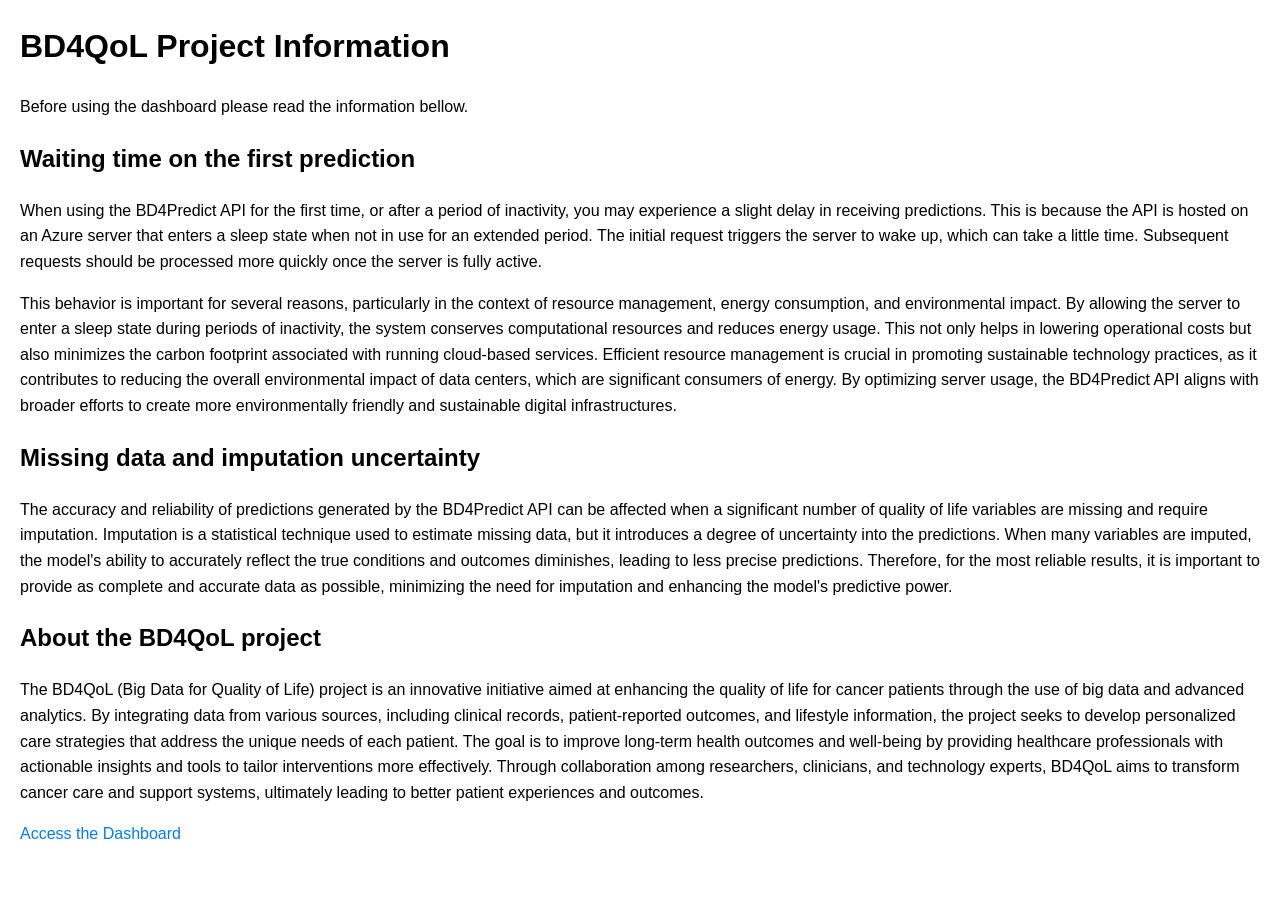
==== index.html @ b0cee6c0 "Create index.html" ====
<!DOCTYPE html>
<html lang="en">
<head>
    <meta charset="UTF-8">
    <meta name="viewport" content="width=device-width, initial-scale=1.0">
    <title>BD4QoL Project Information</title>
    <style>
        body {
            font-family: Arial, sans-serif;
            line-height: 1.6;
            margin: 20px;
        }
        a {
            color: #007BFF;
            text-decoration: none;
        }
        a:hover {
            text-decoration: underline;
        }
    </style>
</head>
<body>
    <h1>BD4QoL Project Information</h1>
  
  Before using the dashboard please read the information bellow.
  
    <h2> Waiting time on the first prediction </h2>
    <p>
        When using the BD4Predict API for the first time, or after a period of inactivity, you may experience a slight delay in receiving predictions. This is because the API is hosted on an Azure server that enters a sleep state when not in use for an extended period. The initial request triggers the server to wake up, which can take a little time. Subsequent requests should be processed more quickly once the server is fully active.
    </p>

    <p>
        This behavior is important for several reasons, particularly in the context of resource management, energy consumption, and environmental impact. By allowing the server to enter a sleep state during periods of inactivity, the system conserves computational resources and reduces energy usage. This not only helps in lowering operational costs but also minimizes the carbon footprint associated with running cloud-based services. Efficient resource management is crucial in promoting sustainable technology practices, as it contributes to reducing the overall environmental impact of data centers, which are significant consumers of energy. By optimizing server usage, the BD4Predict API aligns with broader efforts to create more environmentally friendly and sustainable digital infrastructures.
    </p>
<h2> Missing data and imputation uncertainty</h2>
    <p>
        The accuracy and reliability of predictions generated by the BD4Predict API can be affected when a significant number of quality of life variables are missing and require imputation. Imputation is a statistical technique used to estimate missing data, but it introduces a degree of uncertainty into the predictions. When many variables are imputed, the model's ability to accurately reflect the true conditions and outcomes diminishes, leading to less precise predictions. Therefore, for the most reliable results, it is important to provide as complete and accurate data as possible, minimizing the need for imputation and enhancing the model's predictive power.
    </p>
<h2>About the BD4QoL project</h2>
    <p>
        The BD4QoL (Big Data for Quality of Life) project is an innovative initiative aimed at enhancing the quality of life for cancer patients through the use of big data and advanced analytics. By integrating data from various sources, including clinical records, patient-reported outcomes, and lifestyle information, the project seeks to develop personalized care strategies that address the unique needs of each patient. The goal is to improve long-term health outcomes and well-being by providing healthcare professionals with actionable insights and tools to tailor interventions more effectively. Through collaboration among researchers, clinicians, and technology experts, BD4QoL aims to transform cancer care and support systems, ultimately leading to better patient experiences and outcomes.
    </p>

    <p>
        <a href="dashboard.html">Access the Dashboard</a>
    </p>
</body>
</html>
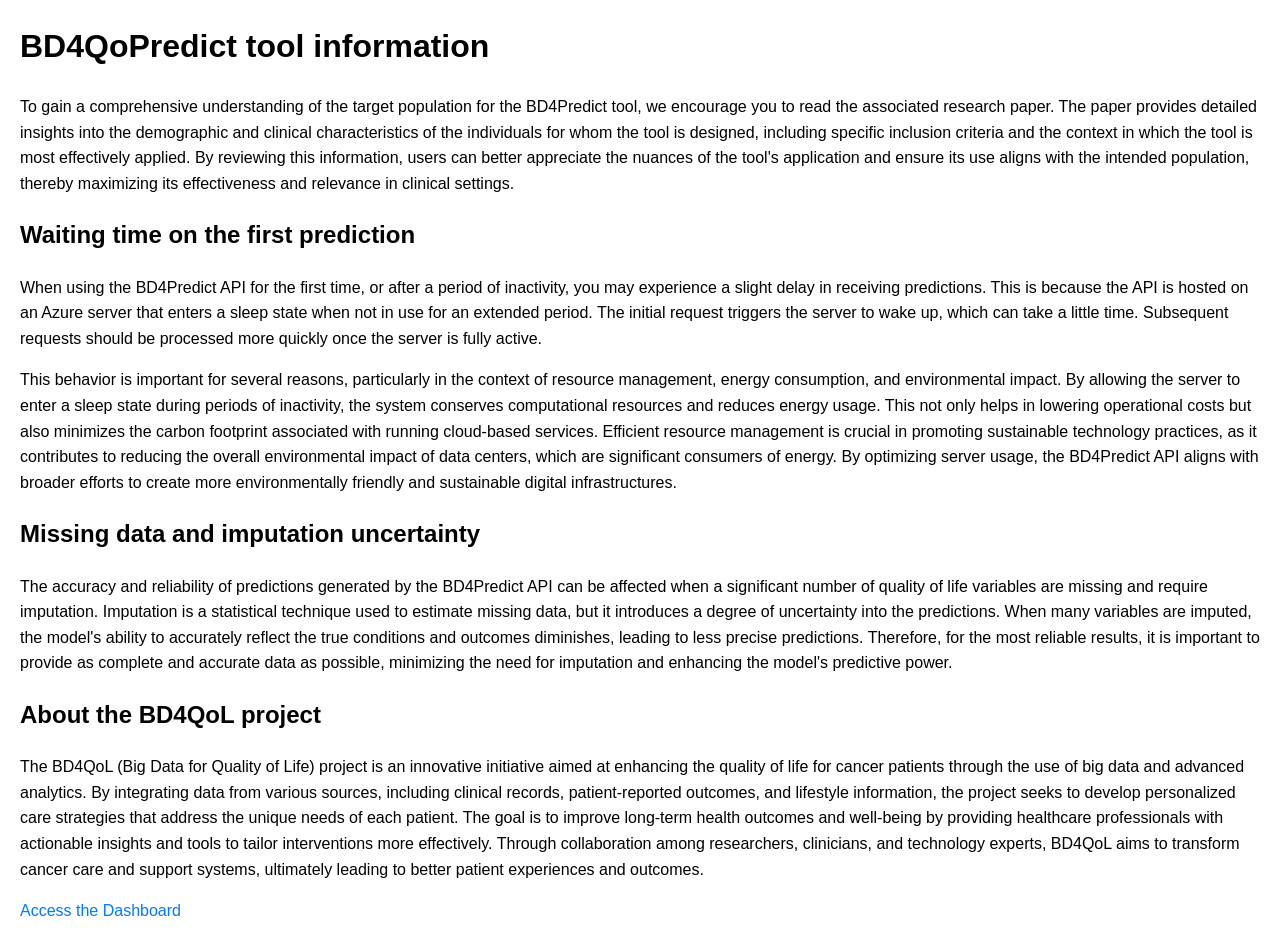
==== commit de63885f: "Update index.html" ====
--- a/index.html
+++ b/index.html
@@ -20,9 +20,16 @@
     </style>
 </head>
 <body>
-    <h1>BD4QoL Project Information</h1>
+    <h1>BD4QoPredict tool information</h1>
   
-  Before using the dashboard please read the information bellow.
+  <p>To gain a comprehensive understanding of the target population for the BD4Predict tool, 
+      we encourage you to read the associated research paper. 
+      The paper provides detailed insights into the demographic and clinical characteristics of the individuals
+      for whom the tool is designed, including specific inclusion criteria and the context
+      in which the tool is most effectively applied. 
+      By reviewing this information, users can better appreciate the nuances of the tool's
+      application and ensure its use aligns with the intended population,
+      thereby maximizing its effectiveness and relevance in clinical settings.</p>
   
     <h2> Waiting time on the first prediction </h2>
     <p>
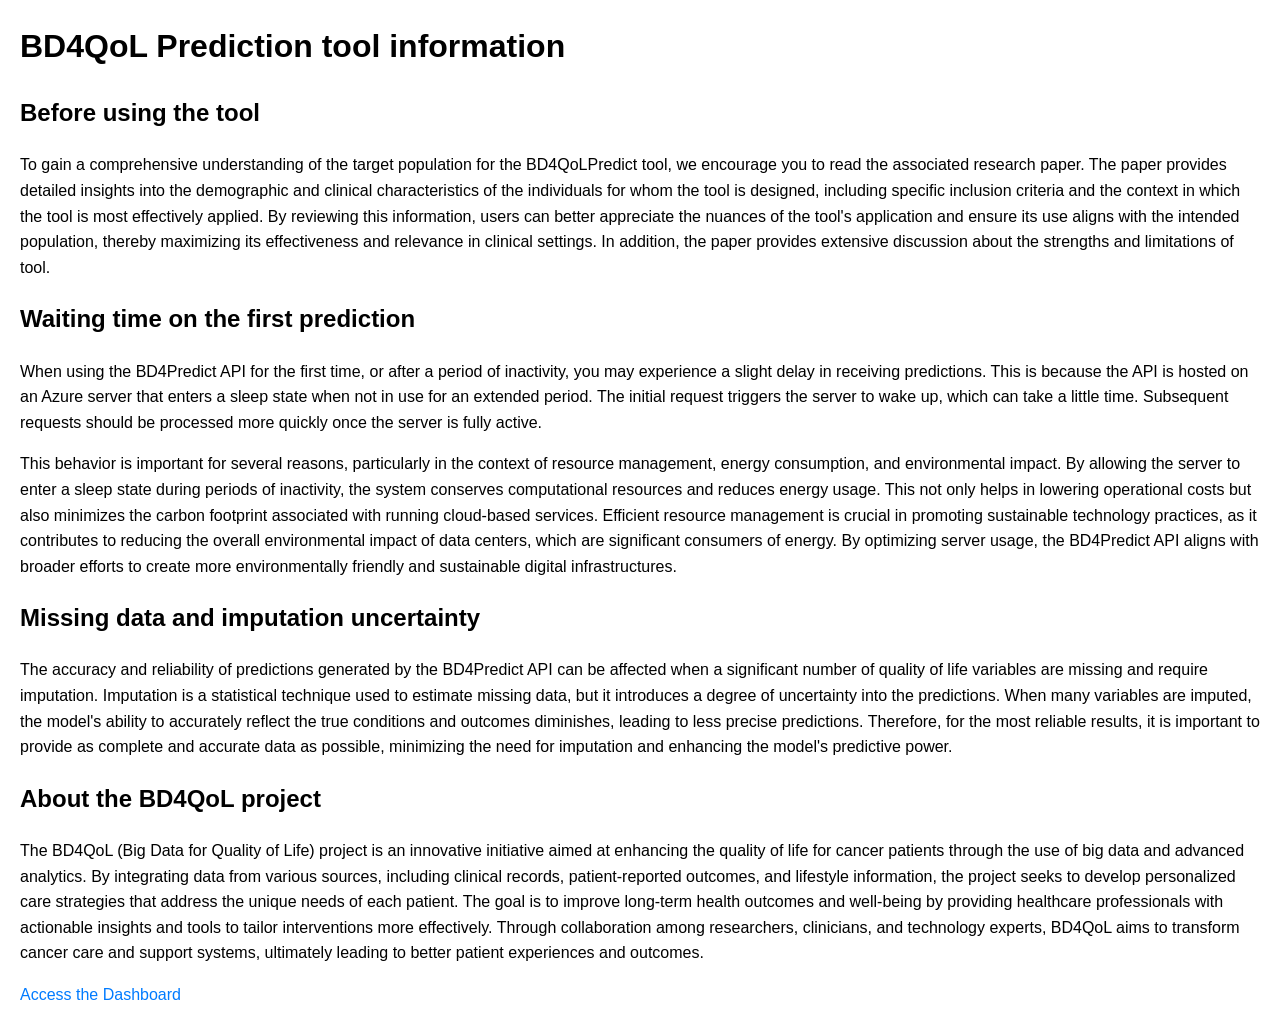
==== commit 6c4bc4a6: "Update index.html" ====
--- a/index.html
+++ b/index.html
@@ -20,16 +20,18 @@
     </style>
 </head>
 <body>
-    <h1>BD4QoPredict tool information</h1>
-  
-  <p>To gain a comprehensive understanding of the target population for the BD4Predict tool, 
+    <h1>BD4QoL Prediction tool information</h1>
+
+    <h2>Before using the tool</h2>
+  <p>To gain a comprehensive understanding of the target population for the BD4QoLPredict tool, 
       we encourage you to read the associated research paper. 
       The paper provides detailed insights into the demographic and clinical characteristics of the individuals
       for whom the tool is designed, including specific inclusion criteria and the context
       in which the tool is most effectively applied. 
       By reviewing this information, users can better appreciate the nuances of the tool's
       application and ensure its use aligns with the intended population,
-      thereby maximizing its effectiveness and relevance in clinical settings.</p>
+      thereby maximizing its effectiveness and relevance in clinical settings. 
+      In addition, the paper provides extensive discussion about the strengths and limitations of tool.</p>
   
     <h2> Waiting time on the first prediction </h2>
     <p>
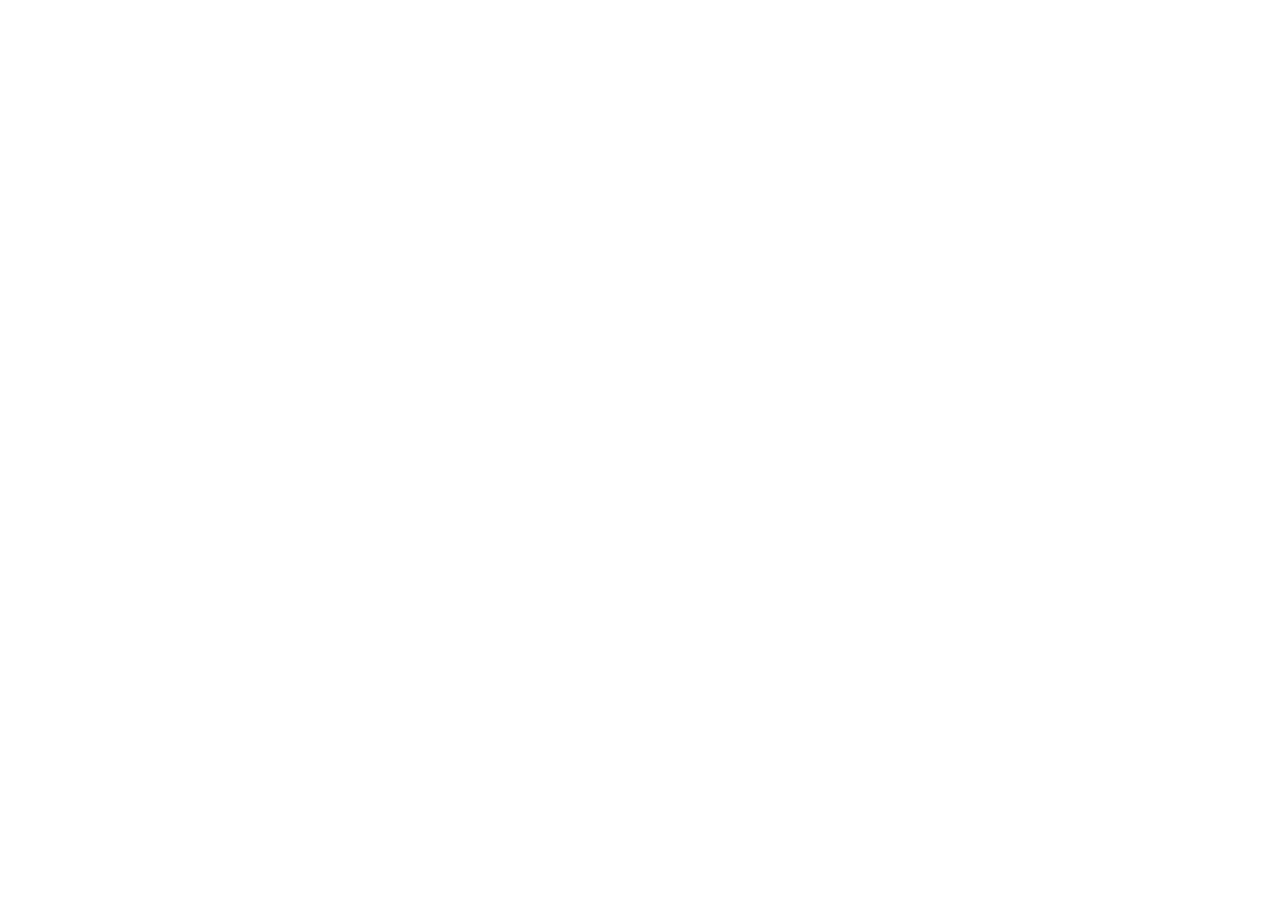
==== commit 5fad05f2: "Update index.html" ====
--- a/index.html
+++ b/index.html
@@ -4,22 +4,12 @@
     <meta charset="UTF-8">
     <meta name="viewport" content="width=device-width, initial-scale=1.0">
     <title>BD4QoL Project Information</title>
-    <style>
-        body {
-            font-family: Arial, sans-serif;
-            line-height: 1.6;
-            margin: 20px;
-        }
-        a {
-            color: #007BFF;
-            text-decoration: none;
-        }
-        a:hover {
-            text-decoration: underline;
-        }
+    <style
     </style>
 </head>
 <body>
+
+    <h1><img src="bd4qol-logo.jpeg" alt="BD4QoL Logo" style="width: 275.5px; height: 110px;"></h1>
     <h1>BD4QoL Prediction tool information</h1>
 
     <h2>Before using the tool</h2>
@@ -50,8 +40,12 @@
         The BD4QoL (Big Data for Quality of Life) project is an innovative initiative aimed at enhancing the quality of life for cancer patients through the use of big data and advanced analytics. By integrating data from various sources, including clinical records, patient-reported outcomes, and lifestyle information, the project seeks to develop personalized care strategies that address the unique needs of each patient. The goal is to improve long-term health outcomes and well-being by providing healthcare professionals with actionable insights and tools to tailor interventions more effectively. Through collaboration among researchers, clinicians, and technology experts, BD4QoL aims to transform cancer care and support systems, ultimately leading to better patient experiences and outcomes.
     </p>
 
+        <h2>Usage terms</h2>
+<p>The developers of the BD4Predict tool provide this software as-is, without any express or implied warranties. While efforts have been made to ensure the accuracy and reliability of the tool, the developers assume no responsibility for errors, omissions, or any outcomes resulting from the use of this tool. Users are advised to employ the tool at their own risk and discretion. It is important to consult with qualified healthcare professionals when making decisions based on the tool's predictions. By using the BD4Predict tool, you acknowledge and agree that the developers shall not be held liable for any direct, indirect, incidental, or consequential damages arising from its use.</p>
+        
     <p>
         <a href="dashboard.html">Access the Dashboard</a>
+        <a href="https://bd4predict.azurewebsites.net/docs#/"> Access the API </a>
     </p>
 </body>
 </html>
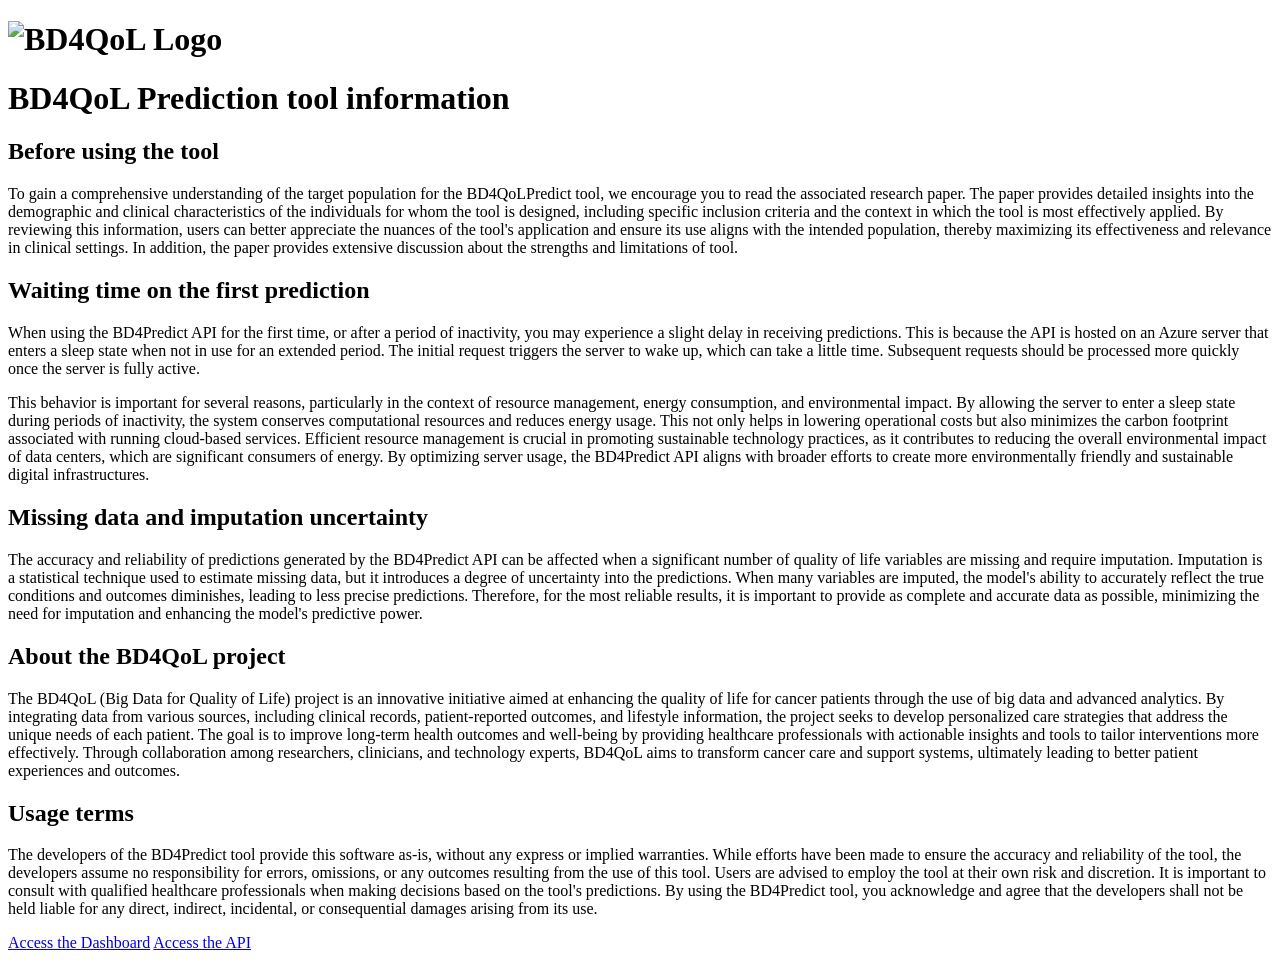
==== commit 2aa4e716: "Update index.html" ====
--- a/index.html
+++ b/index.html
@@ -4,8 +4,7 @@
     <meta charset="UTF-8">
     <meta name="viewport" content="width=device-width, initial-scale=1.0">
     <title>BD4QoL Project Information</title>
-    <style
-    </style>
+    <link rel="stylesheet" href="style.css">
 </head>
 <body>
 
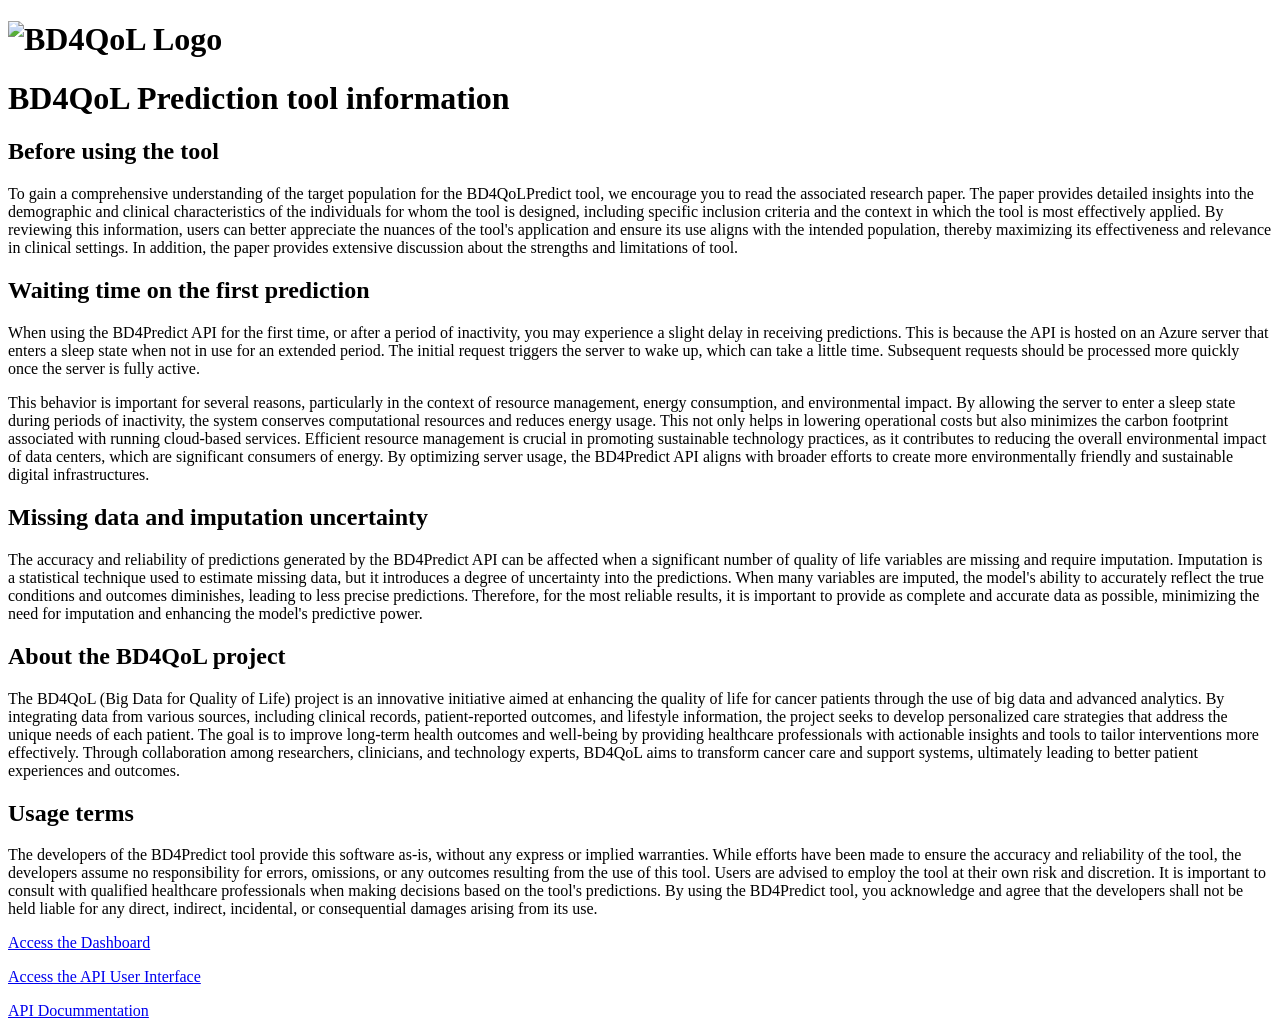
==== commit 030728c6: "Update index.html" ====
--- a/index.html
+++ b/index.html
@@ -44,7 +44,13 @@
         
     <p>
         <a href="dashboard.html">Access the Dashboard</a>
-        <a href="https://bd4predict.azurewebsites.net/docs#/"> Access the API </a>
+        </p>
+    <p>
+        <a href="https://bd4predict.azurewebsites.net/docs#/"> Access the API User Interface</a>
+    </p>
+
+    <p>
+       <a href="https://github.com/ocbe-uio/bd4predict">  API Docummentation </a>
     </p>
 </body>
 </html>
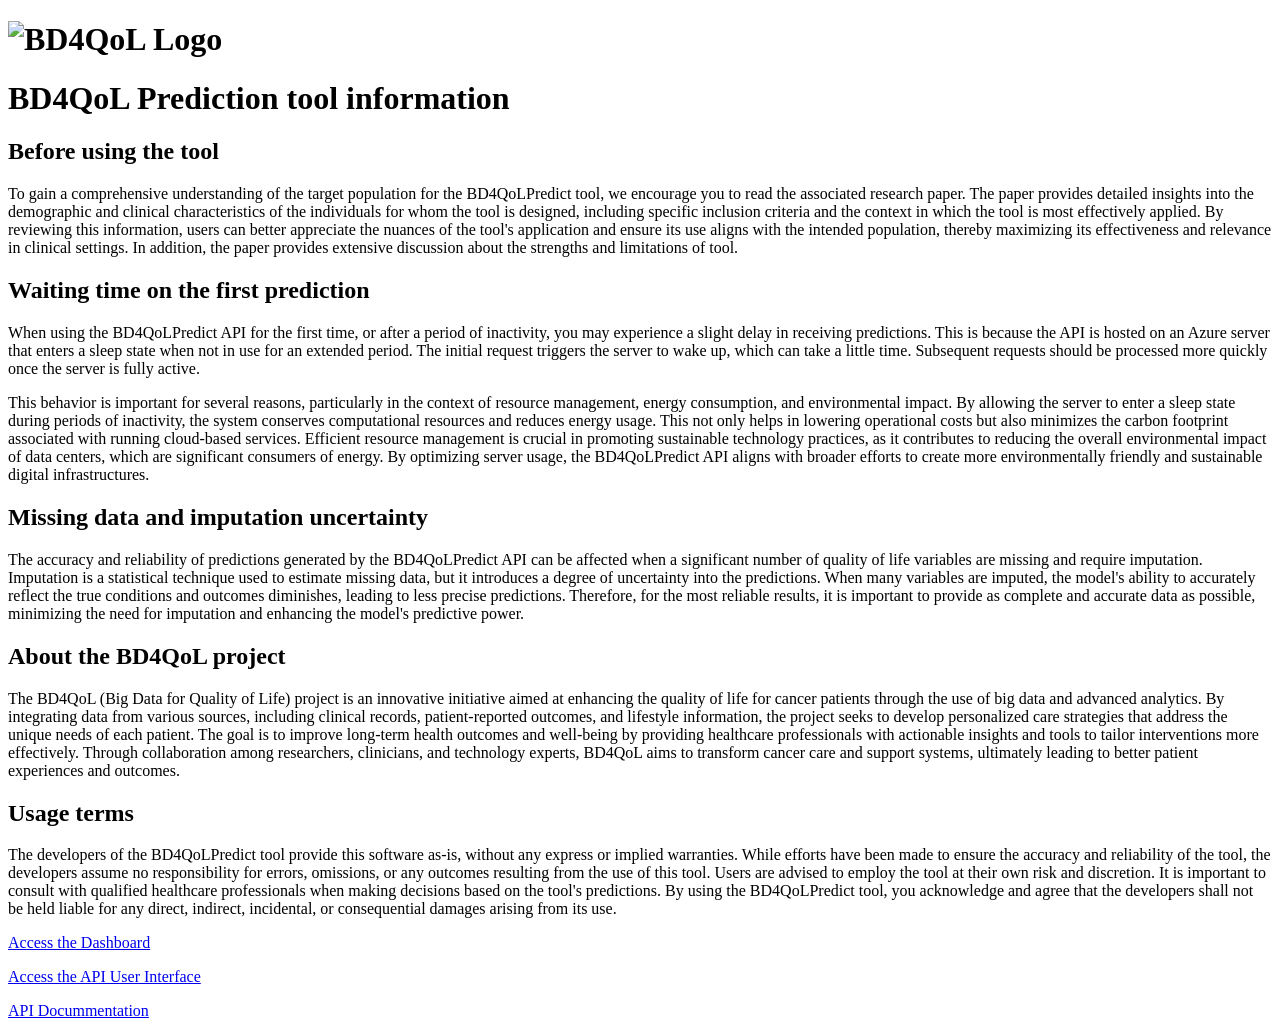
==== commit d0601722: "Update index.html" ====
--- a/index.html
+++ b/index.html
@@ -24,15 +24,15 @@
   
     <h2> Waiting time on the first prediction </h2>
     <p>
-        When using the BD4Predict API for the first time, or after a period of inactivity, you may experience a slight delay in receiving predictions. This is because the API is hosted on an Azure server that enters a sleep state when not in use for an extended period. The initial request triggers the server to wake up, which can take a little time. Subsequent requests should be processed more quickly once the server is fully active.
+        When using the BD4QoLPredict API for the first time, or after a period of inactivity, you may experience a slight delay in receiving predictions. This is because the API is hosted on an Azure server that enters a sleep state when not in use for an extended period. The initial request triggers the server to wake up, which can take a little time. Subsequent requests should be processed more quickly once the server is fully active.
     </p>
 
     <p>
-        This behavior is important for several reasons, particularly in the context of resource management, energy consumption, and environmental impact. By allowing the server to enter a sleep state during periods of inactivity, the system conserves computational resources and reduces energy usage. This not only helps in lowering operational costs but also minimizes the carbon footprint associated with running cloud-based services. Efficient resource management is crucial in promoting sustainable technology practices, as it contributes to reducing the overall environmental impact of data centers, which are significant consumers of energy. By optimizing server usage, the BD4Predict API aligns with broader efforts to create more environmentally friendly and sustainable digital infrastructures.
+        This behavior is important for several reasons, particularly in the context of resource management, energy consumption, and environmental impact. By allowing the server to enter a sleep state during periods of inactivity, the system conserves computational resources and reduces energy usage. This not only helps in lowering operational costs but also minimizes the carbon footprint associated with running cloud-based services. Efficient resource management is crucial in promoting sustainable technology practices, as it contributes to reducing the overall environmental impact of data centers, which are significant consumers of energy. By optimizing server usage, the BD4QoLPredict API aligns with broader efforts to create more environmentally friendly and sustainable digital infrastructures.
     </p>
 <h2> Missing data and imputation uncertainty</h2>
     <p>
-        The accuracy and reliability of predictions generated by the BD4Predict API can be affected when a significant number of quality of life variables are missing and require imputation. Imputation is a statistical technique used to estimate missing data, but it introduces a degree of uncertainty into the predictions. When many variables are imputed, the model's ability to accurately reflect the true conditions and outcomes diminishes, leading to less precise predictions. Therefore, for the most reliable results, it is important to provide as complete and accurate data as possible, minimizing the need for imputation and enhancing the model's predictive power.
+        The accuracy and reliability of predictions generated by the BD4QoLPredict API can be affected when a significant number of quality of life variables are missing and require imputation. Imputation is a statistical technique used to estimate missing data, but it introduces a degree of uncertainty into the predictions. When many variables are imputed, the model's ability to accurately reflect the true conditions and outcomes diminishes, leading to less precise predictions. Therefore, for the most reliable results, it is important to provide as complete and accurate data as possible, minimizing the need for imputation and enhancing the model's predictive power.
     </p>
 <h2>About the BD4QoL project</h2>
     <p>
@@ -40,7 +40,7 @@
     </p>
 
         <h2>Usage terms</h2>
-<p>The developers of the BD4Predict tool provide this software as-is, without any express or implied warranties. While efforts have been made to ensure the accuracy and reliability of the tool, the developers assume no responsibility for errors, omissions, or any outcomes resulting from the use of this tool. Users are advised to employ the tool at their own risk and discretion. It is important to consult with qualified healthcare professionals when making decisions based on the tool's predictions. By using the BD4Predict tool, you acknowledge and agree that the developers shall not be held liable for any direct, indirect, incidental, or consequential damages arising from its use.</p>
+<p>The developers of the BD4QoLPredict tool provide this software as-is, without any express or implied warranties. While efforts have been made to ensure the accuracy and reliability of the tool, the developers assume no responsibility for errors, omissions, or any outcomes resulting from the use of this tool. Users are advised to employ the tool at their own risk and discretion. It is important to consult with qualified healthcare professionals when making decisions based on the tool's predictions. By using the BD4QoLPredict tool, you acknowledge and agree that the developers shall not be held liable for any direct, indirect, incidental, or consequential damages arising from its use.</p>
         
     <p>
         <a href="dashboard.html">Access the Dashboard</a>
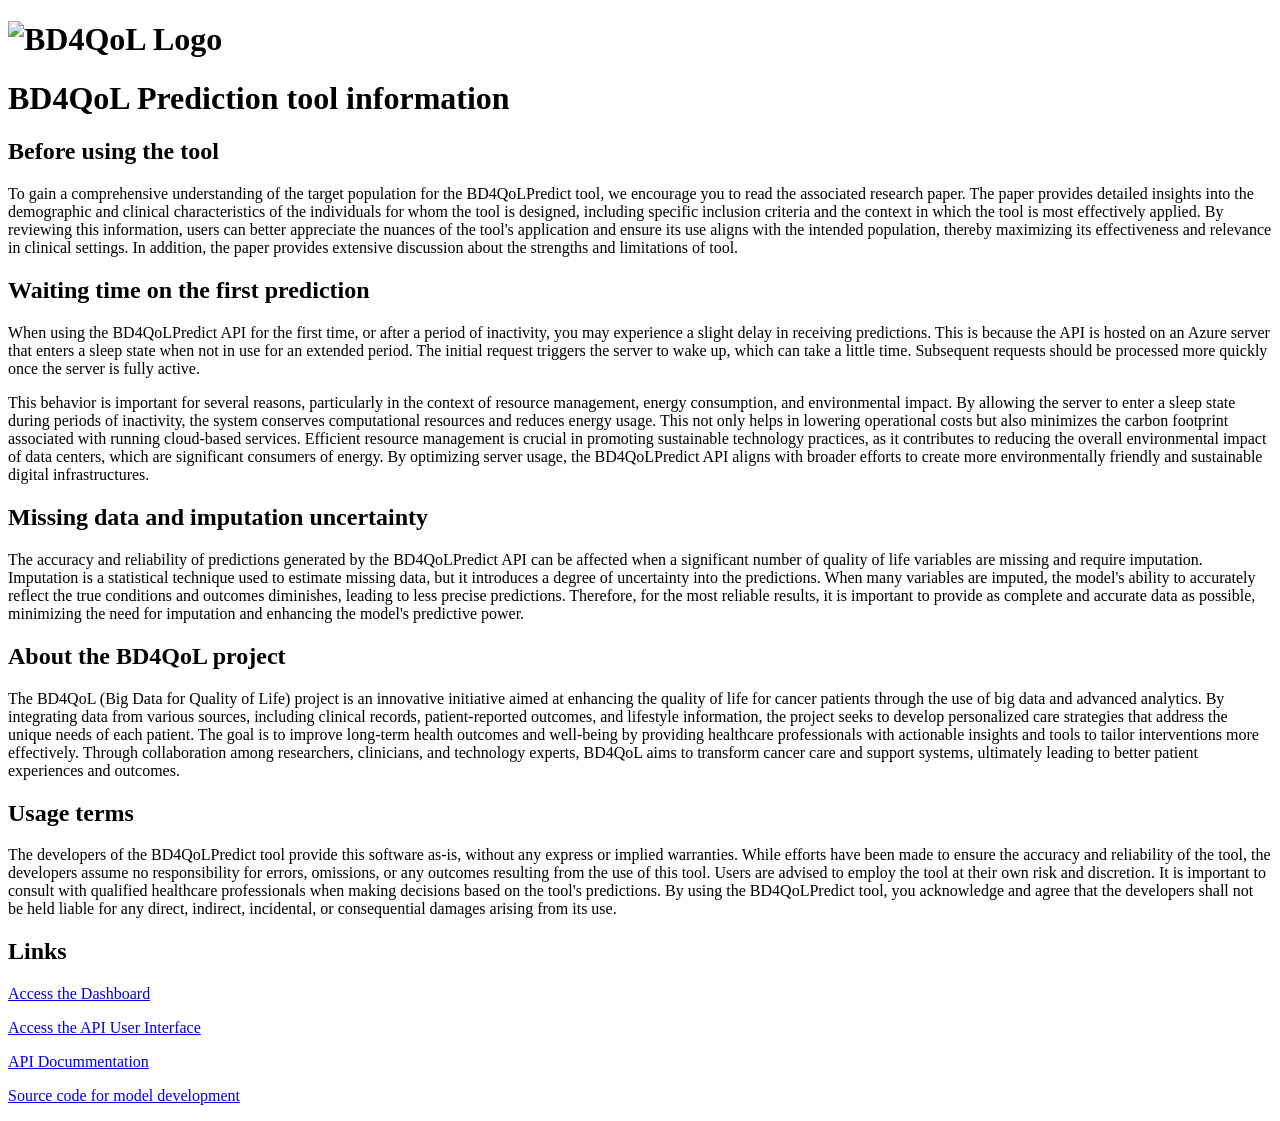
==== commit cbb73446: "Update index.html with link to source code." ====
--- a/index.html
+++ b/index.html
@@ -41,16 +41,21 @@
 
         <h2>Usage terms</h2>
 <p>The developers of the BD4QoLPredict tool provide this software as-is, without any express or implied warranties. While efforts have been made to ensure the accuracy and reliability of the tool, the developers assume no responsibility for errors, omissions, or any outcomes resulting from the use of this tool. Users are advised to employ the tool at their own risk and discretion. It is important to consult with qualified healthcare professionals when making decisions based on the tool's predictions. By using the BD4QoLPredict tool, you acknowledge and agree that the developers shall not be held liable for any direct, indirect, incidental, or consequential damages arising from its use.</p>
-        
+
+   <h2>Links</h2> 
     <p>
         <a href="dashboard.html">Access the Dashboard</a>
         </p>
     <p>
-        <a href="https://bd4predict.azurewebsites.net/docs#/"> Access the API User Interface</a>
+        <a href="https://bd4predict.azurewebsites.net/docs#/"> Access the API User Interface</a> 
     </p>
 
     <p>
        <a href="https://github.com/ocbe-uio/bd4predict">  API Docummentation </a>
     </p>
+
+    <p>
+       <a href="https://github.com/ocbe-uio/bd4qol">  Source code for model development </a>
+    </p>
 </body>
 </html>
